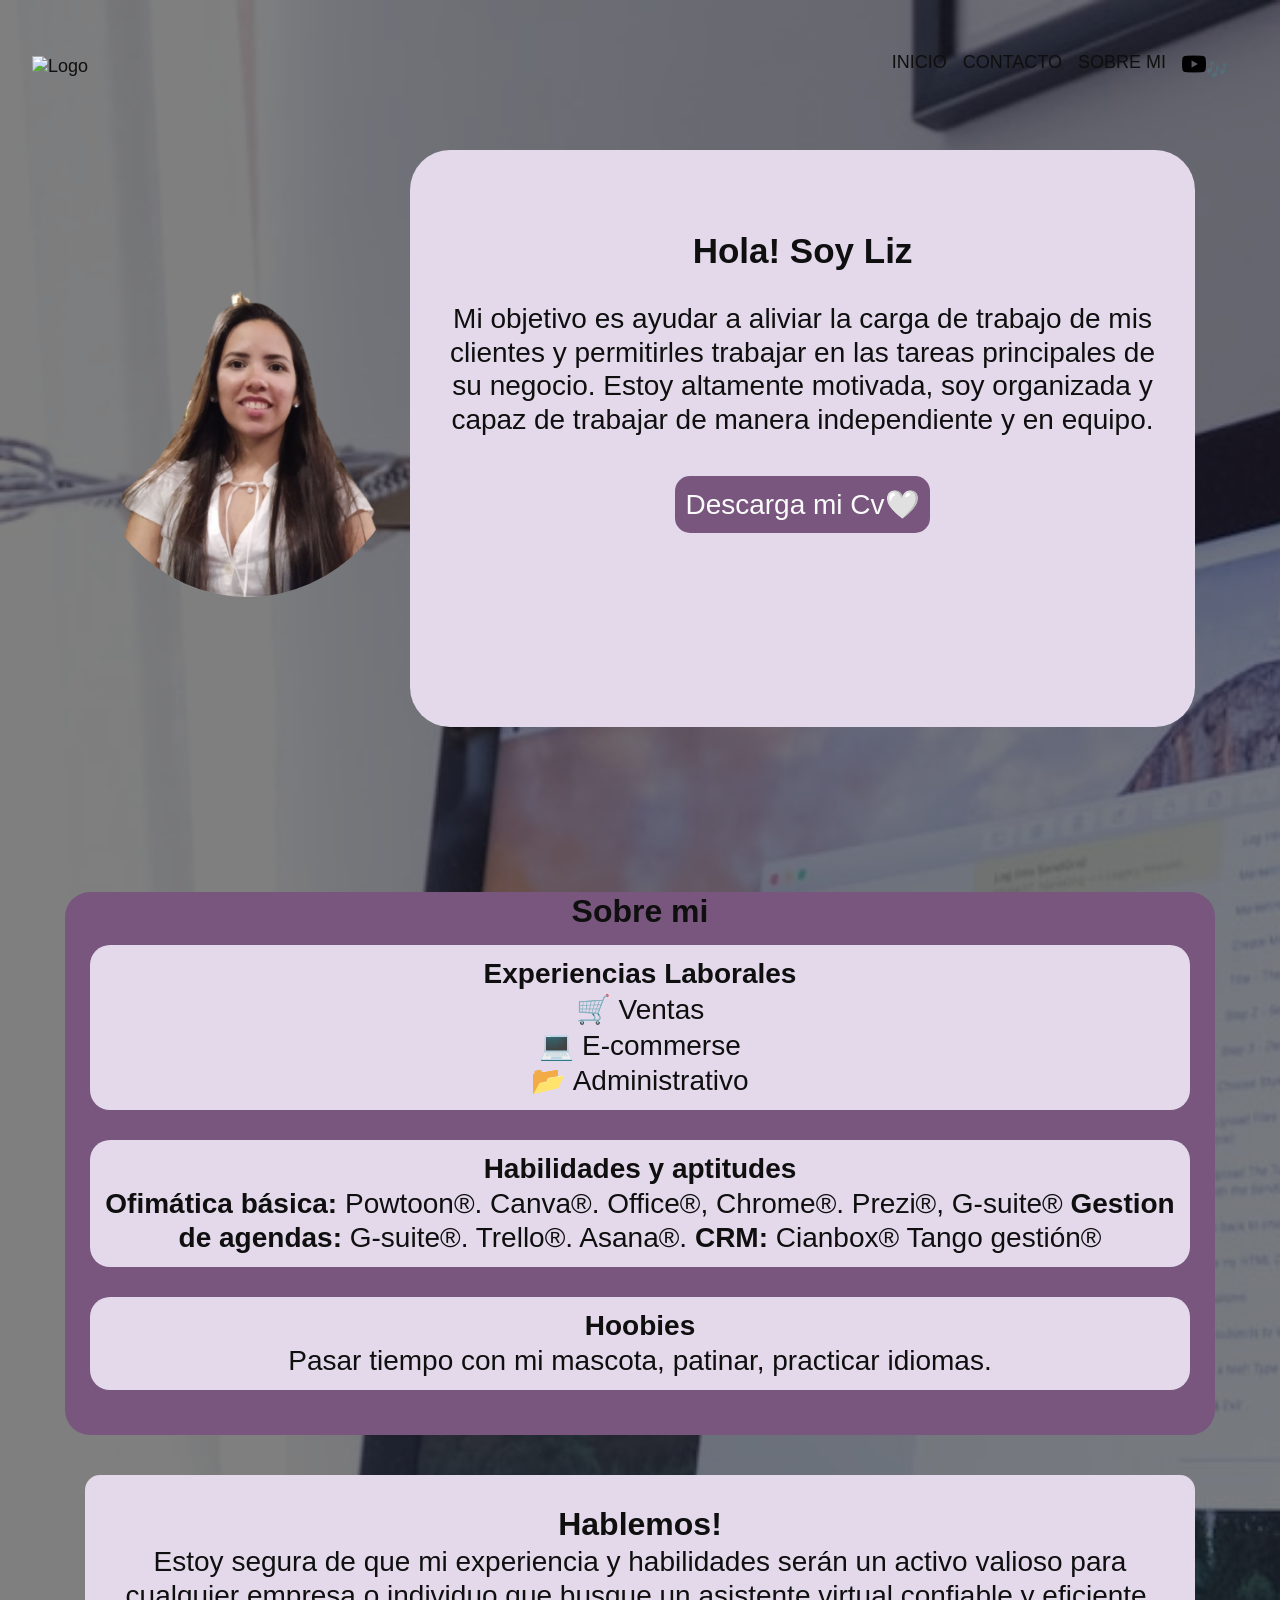
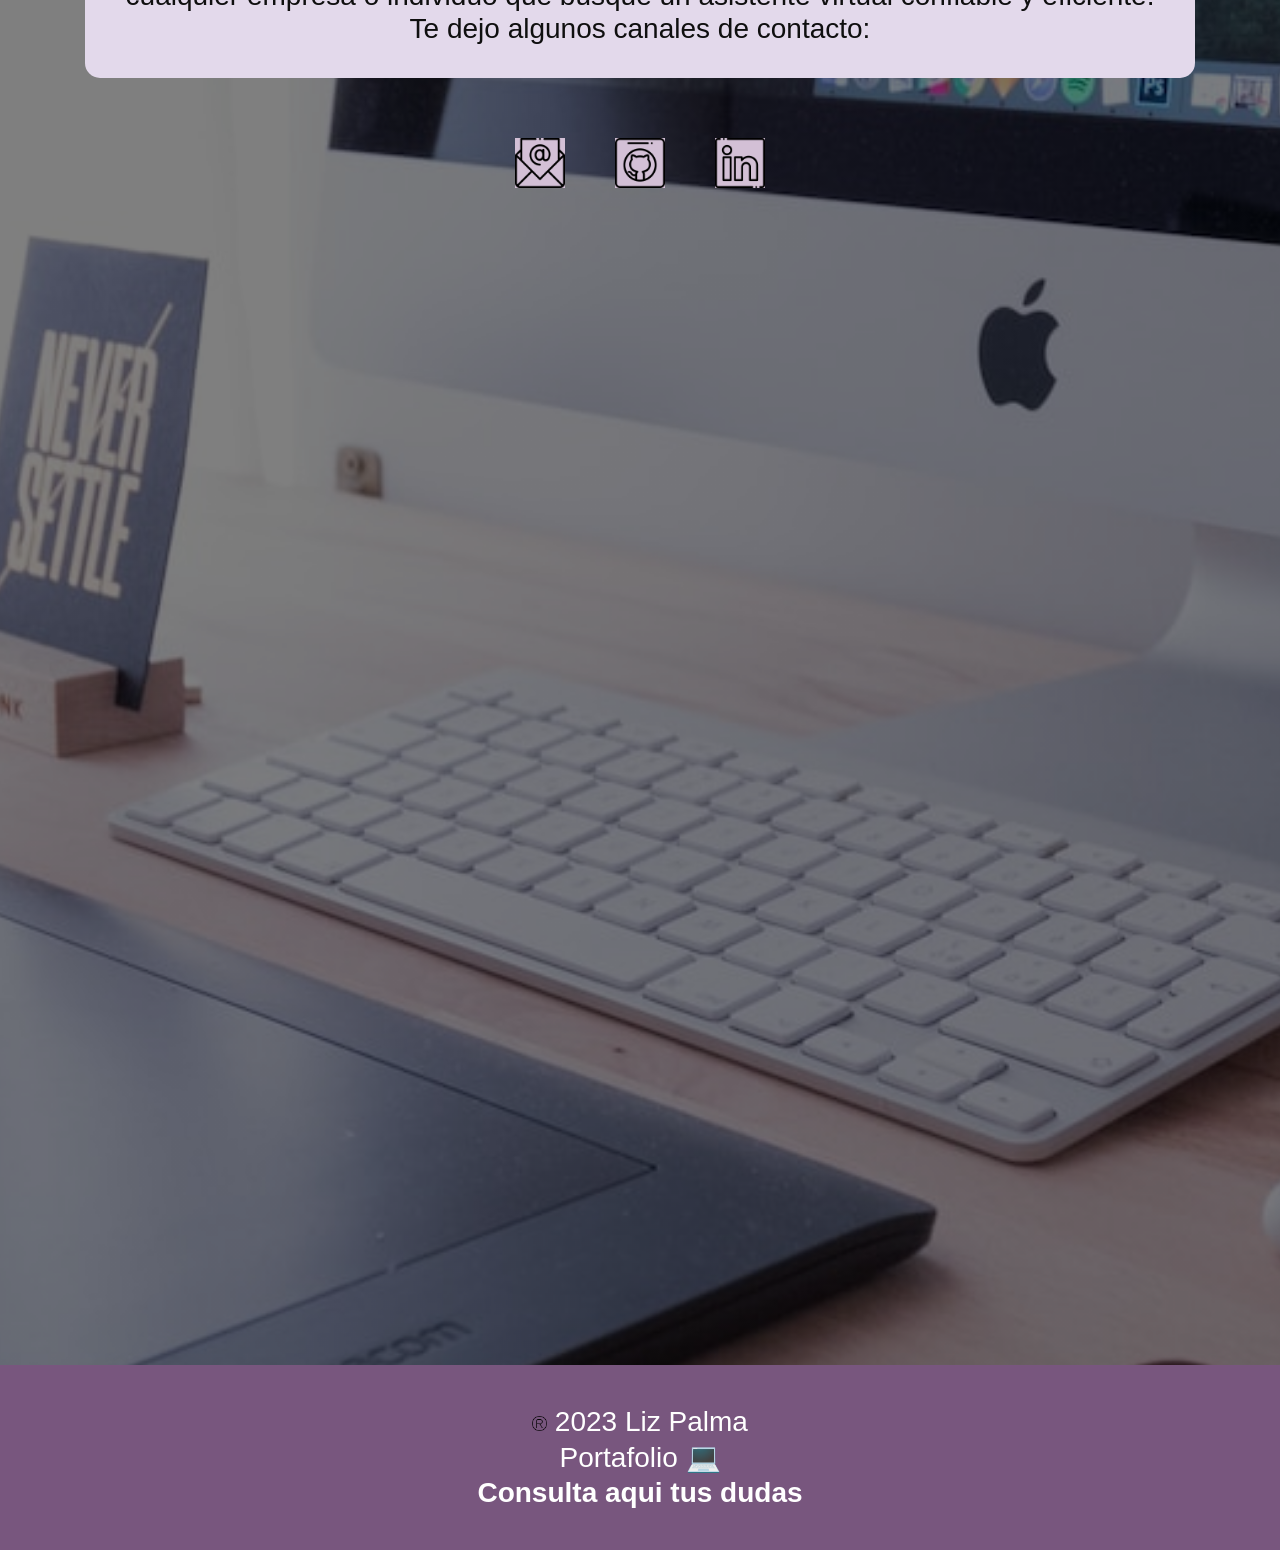
==== index.html @ 5be4402d "extraccion de index" ====
<!DOCTYPE html>
<html lang="es">
<head>
    <meta charset="UTF-8">
    <meta name="viewport" content="width=device-width, initial-scale=1.0">
    <title>Liz Palma</title>
    <link rel="stylesheet" href="/css/estilo.css">
    <link rel='stylesheet' href='https://cdn-uicons.flaticon.com/uicons-bold-rounded/css/uicons-bold-rounded.css'>
    <link rel="stylesheet" href='/html/formulario.html'>

</head>
<body >
 <!-- menu--> 
    <header>
  
        <img class="logo" src="/img/imagenes/log.png"  alt="Logo">
        <button id="abrir" class="abrir-menu"> <i class="fi fi-br-menu-burger"></i></button> 
        <nav class="nav" id="nav">
            <button id="cerrar" class="cerrar-menu"> <i class="fi fi-br-cross"></i></button>
            <ul class="nav-list">
                <li> <a href="#inicio">INICIO </a></li>
                <li> <a href="#contacto">CONTACTO</a></li>
                <li> <a href="#sobre-mi">SOBRE MI</a></li>       
                <li> <a href="https://www.youtube.com/@lofidreams26" target="_blank">
                 <img src="/img/iconos/youtube.png" alt="musica">🎶</a></li>
            </ul>
        </nav>
   
    </header>

<main>
    
 
<!--Inicio -->

    <section id="inicio">

        <figure>
            <img src="/img/imagenes/PerfilLiz.png" alt="imagen Liz" width="375">
        </figure>

        <article class="encabezado ">
            <h1>Hola! Soy Liz </h1>
        
        <p class="centrado">Mi objetivo es ayudar a aliviar la carga de trabajo de mis clientes y permitirles trabajar en las tareas
             principales de su negocio. 
            Estoy altamente motivada, soy organizada y capaz de trabajar de manera independiente y en equipo.</p>
        <button class="descarga-cv">
            <a href="/cv/communitymanager.pdf" download="Cv🤍">Descarga mi Cv🤍</a>
        </button>
    </article>    
    
    </section>
<br> <br> <br>
<!--Sobre mi-->    

    <section id="sobre-mi">

        <h2> Sobre mi </h2>

        <article class="experiencia "> 
            <p><strong> Experiencias Laborales</strong></p>
            <p> 🛒 Ventas </p>
            <p> 💻 E-commerse </p>
            <p> 📂 Administrativo</p>
         </article>

        <article class="experiencia">
            <p> <strong> Habilidades y aptitudes</strong></p>
            <p> <strong>Ofimática básica:</strong> 
                
                Powtoon®. Canva®. Office®,
               Chrome®. Prezi®, G-suite® 
               <strong>Gestion de agendas:</strong>
               G-suite®. Trello®. Asana®. 
             <strong>CRM: </strong>
               Cianbox® Tango gestión® </p>
         </article>
        <article class="experiencia ">
            <p> <strong>Hoobies</strong></p>
            <p> Pasar tiempo con mi mascota,
                patinar, practicar idiomas.
            </p>
            
             </article>

    </section>
    
   
<!-- Contacto -->

     <section id="contacto">

        <article class="centrado" >
            <h3>Hablemos!</h3>
            <p>Estoy segura de que mi experiencia y habilidades serán un activo valioso para cualquier empresa
               o individuo que busque un asistente virtual confiable y eficiente. Te dejo algunos canales de contacto:</p>
        </article>

    </section>

    <section  class="iconos">
        <ul>
            <li> <a href="mailto:lgpalma15@gmail.com" target="_blank"> <img src="/img/iconos/mail.png" alt="mail" width="50px"></li>
            <li> <a href="https://github.com/" target="_blank"><img src="/img/iconos/github.png" alt="gibhuh" width="50px"></a> </li>
            <li> <a href="https://www.linkedin.com/feed/" target="_blank"><img src="/img/iconos/linkedin.png" alt="linkedin" width="50px"></li>
        </ul>

    </section>

    
</main>
<!-- footer -->

<footer>
       
    <a href="#" > <img src="/img/iconos/registrado.png" alt="resgistrado" width="15px"> 2023 Liz Palma</a>
    <p> Portafolio 💻</p>
    <a href="/html/formulario.html" class="formulario" target="_blank"> <strong>Consulta aqui tus dudas </strong> </a>
 
</footer>
<!--javascript-->
    <!-- header -->
    <script type="text/javascript">
        window.addEventListener("scroll", function (){
            var header = document.querySelector("header");
            header.classList.toggle("abajo", window.scrollY>0);
        })
     </script>

    <script src="/js/main.js"></script>
</body>
</html>
---- css/estilo.css ----
/* Reset */
* {
    box-sizing: border-box;
    margin: 0;
    padding: 0;
    /* Para que el scrolleo en la one page sea suave */
    scroll-behavior: smooth;
}
/* Para quitar los puntos a los items de listas */
ul {
    list-style: none;
}

/* Para que los enlaces hereden el color de texto y no tengan subrayado */
a {
    text-decoration: none;
    color: inherit;
    font-size: 15px;
}
/* Fonts */

body {
    height: 350vh;
    position: relative;
    background-image: linear-gradient(
        rgba(0, 0, 0, 0.5),
        rgba(0, 0, 0, 0.5)),
        url(/img/imagenes/banner2.jpg);
    background-position: center center;
    background-repeat: no-repeat;    
    background-size: cover;    
    
    font-family: 'Lato', sans-serif;
    color: #0f0f0f;
    font-size: 18px;
    line-height: 1.2; 
}

/*Header*/

header {
    display: flex;
    align-items: center;
    justify-content: space-between;
    padding: 2rem;
   /* background-color: #e3d9eb;*/
    position: fixed;
    top: 0;
    left: 0;
    width: 100%;
}
header.abajo {
    background-color: rgba(55, 48, 58, 0.5);
    padding: 15px 20px;
}
.nav-list {
    display: flex;
    gap: 1rem;
}
nav a:hover{
    color: #9e8fa1;
    background-color: #353039;
    border-radius: 15px;
    padding: 8px;
}
.abrir-menu,
.cerrar-menu {
    display: none;
}

.logo {
    max-width: 6rem;
}
 

/* Este max-width es para que el contenido no se "estire" demasiado hacia los costados y
*  el margin: auto; para tenerlo centrado fácilmente ;)
*/

main {
    display: flex;
    flex-direction: column;
    align-items: center;
    justify-content: center;
    max-width: 1200px;
    margin: auto;
    width: 100%;
    text-align: center;
    padding: 50px 25px;
}

/* Inicio */

.centrado {
    margin: 20px 15px;
}

.encabezado {
    background-color: #e3d9eb;
    padding: 20px 10px;
    border-radius: 40px;
}
figure {
    align-items: center;
    margin-bottom: 25px;
}
figure img {
    padding: 100px 0 ;
    width: 325px;
    border-radius: 50%;
}

/*tipografia */

h1 {
    font-size: 25px;
}

h3, h2 {
    font-size: 20px;
}

p {
    font-size: 15px;
    margin: 2px;
}


/* boton de cv */

.descarga-cv {
    display: inline-flex;
    justify-content: center;
    padding: 12px 10px;
    background-color: #78567e;
    color: #fbfbfb;
    font-size: 20px;
    margin: 10px 30px;
    border-radius: 15px;
    border: none;
    cursor: pointer;
    transition: .3s ease all;
}

.descarga-cv a:hover {
    background-color: #a390aa;
    transition: background-color 0.3s;
    border-radius: 15px;
}

/* Sobre mi*/

#sobre-mi {
    flex-direction: column; 
    justify-content: center;
    padding: 20px ;
    background-color: #78567e;
    border-radius: 25px;
}

.experiencia {
    background-color: #e3d9eb;
    border-radius: 20px;
    margin: 15px;
}

/* Contacto */

#contacto {    
    background-color: #e3d9eb;
    border-radius: 15px;
    margin: 40px 20px;
}

.iconos ul {
    display: flex;
    justify-content:center;
    margin-bottom: 60px;
}

.iconos ul li img {
   margin: 20px 25px;
   background-color: #d3c0d6;
}

/* Footer */

footer {
    background-color: #78567e;
    color: #fff;
    text-align: center;
    position: absolute;
    bottom: 0;
    padding: 30px;
    width: 100%;
}
strong:hover {
    color: #c3aec7;
}


/*Responsive*/
@media screen and (max-width: 550px) {
    .experiencia p {
        flex-direction: row;
        background-color: #e3d9eb;
        border-radius: 20px;
        padding: 20px;
    }
    main {
        padding: 20px 25px ;
    }
    
    .abrir-menu,
    .cerrar-menu {
        display: block;
        border: 0;
        background-color: transparent;
        cursor: pointer;
    }
    .nav {
        display: flex;
        flex-direction: column;
        align-items: end;
        gap: 1rem;
        position: absolute;
        top: 0;
        right: 0;
        background-color: #866a8a;
        border-radius: 10px;
        padding: 2rem;
        box-shadow: 0 0 0 100vmax rgba(55, 34, 67, 0.5);

        opacity: 0;
        visibility: hidden;
    }
    .nav.visible {
        opacity: 1;
        visibility: visible;
    }
    .nav-list {
        flex-direction: column;
        align-items: end;
    }
}

/* tablet  */

@media (min-width:720px) {
    p, a{
        font-size: 20px;
    }

    h1 {
        font-size: 30px;
    }
    
    h2, h3 {
        font-size: 25px;
    }

    img.logo {
        width: 150px;
    }
    
    main {
        padding: 20px 25px;
    }
    .experiencia{
        padding: 10px;
    }
    .centrado{
        padding: 10px;
        border-radius: 10px;
    }
    footer {
        text-align: center;
        padding: 40px;
        font-size: 25px;
    }
    
}

/* Desktop */

@media (min-width:1024px) {
   
    section#inicio {
        display: flex;
        padding: 100px 20px;
    }

    img.logo {
        width: 200px;
    }

    main {
        padding: 50px 25px;
    }

    #sobre-mi {
        display: flex;
        justify-content: center;
        padding: 0px 10px 30px 10px ;
    } 
    
    .encabezado {
        padding: 80px 10px;
    }
    .descarga-cv {
        display: inline-flex;
        justify-content: center;
        padding: 12px 10px;
        background-color: #78567e;
        color: #fbfbfb;
        font-size: 20px;
        margin: 10px 0px 50px 0 ;
        border-radius: 15px;
        border: none;
        cursor: pointer;
        transition: .3s ease all;
    }
    
    p, a{
        font-size: 28px;
    }

    h1 {
        font-size: 35px;
    }
    
    h2, h3 {
        font-size: 32px;
    }
   #nav.nav {
        padding: 20px;
    }
    #nav.nav li a {
        font-size: large;
    }
    footer {
        text-align: center;
        padding: 40px;
        font-size: 25px;
    }
    
}
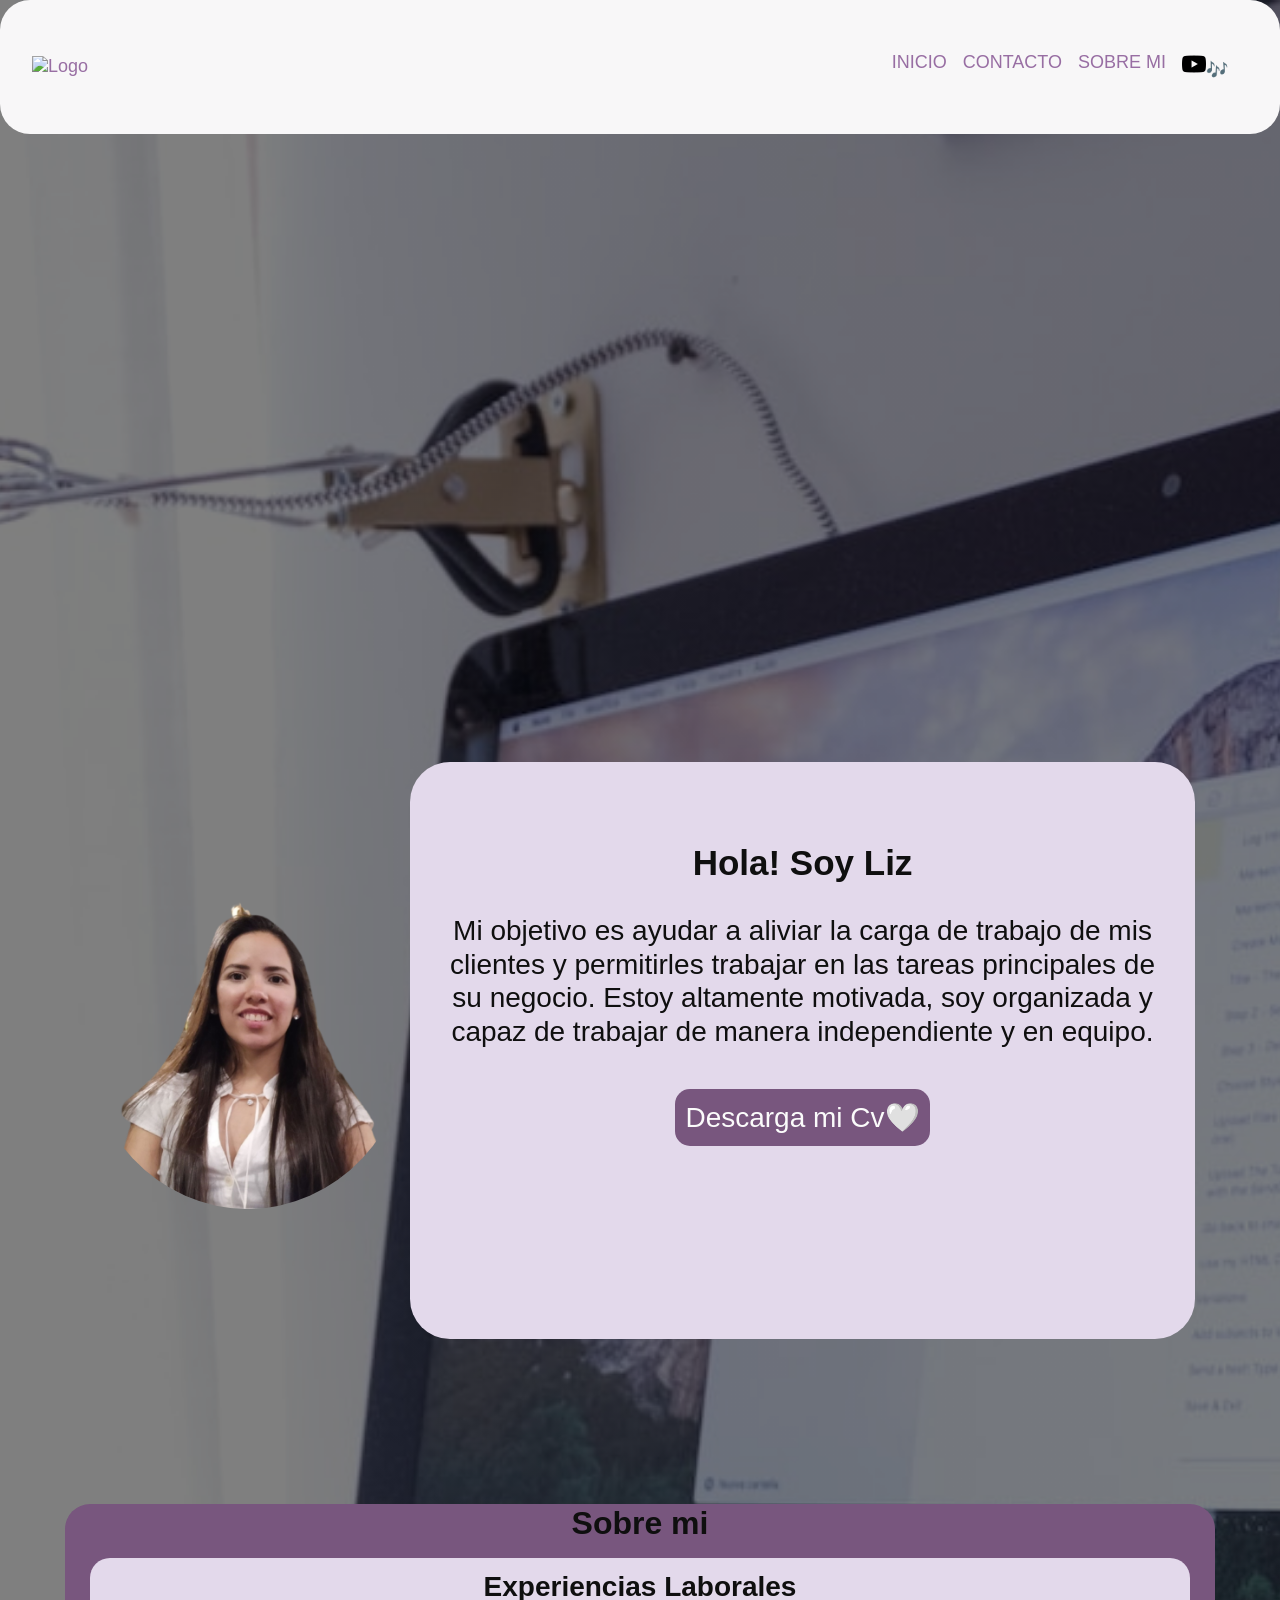
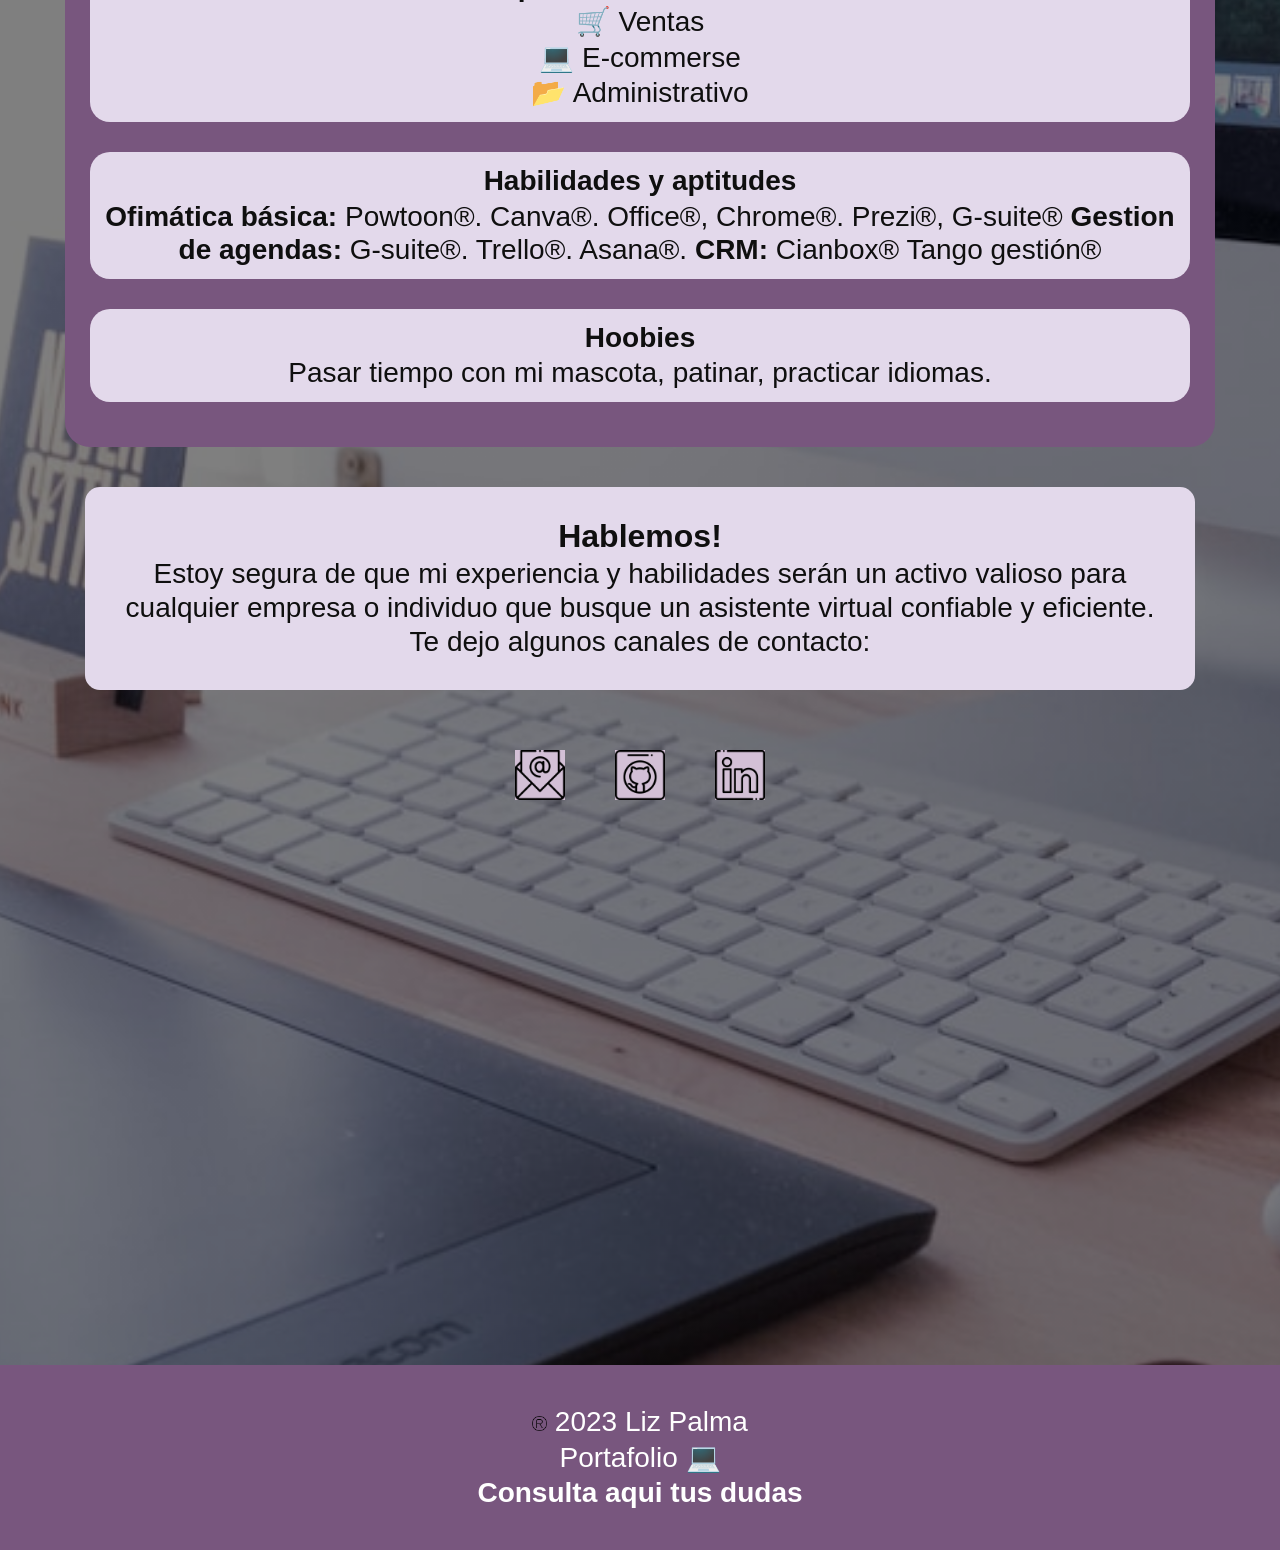
==== commit 47d0539b: "modificaciones" ====
--- a/index.html
+++ b/index.html
@@ -4,9 +4,10 @@
     <meta charset="UTF-8">
     <meta name="viewport" content="width=device-width, initial-scale=1.0">
     <title>Liz Palma</title>
-    <link rel="stylesheet" href="/css/estilo.css">
+    <link rel="stylesheet" href="/estilo.css">
+    <link rel="stylesheet" href="/formulario.css">
     <link rel='stylesheet' href='https://cdn-uicons.flaticon.com/uicons-bold-rounded/css/uicons-bold-rounded.css'>
-    <link rel="stylesheet" href='/html/formulario.html'>
+    
 
 </head>
 <body >
@@ -116,7 +117,7 @@
        
     <a href="#" > <img src="/img/iconos/registrado.png" alt="resgistrado" width="15px"> 2023 Liz Palma</a>
     <p> Portafolio 💻</p>
-    <a href="/html/formulario.html" class="formulario" target="_blank"> <strong>Consulta aqui tus dudas </strong> </a>
+    <a href="/formulario.html" class="formulario" target="_blank"> <strong>Consulta aqui tus dudas </strong> </a>
  
 </footer>
 <!--javascript-->
@@ -128,6 +129,6 @@
         })
      </script>
 
-    <script src="/js/main.js"></script>
+    <script src="/main.js"></script>
 </body>
 </html>
--- a/estilo.css
+++ b/estilo.css
@@ -0,0 +1,347 @@
+/* Reset */
+* {
+    box-sizing: border-box;
+    margin: 0;
+    padding: 0;
+    /* Para que el scrolleo en la one page sea suave */
+    scroll-behavior: smooth;
+}
+/* Para quitar los puntos a los items de listas */
+ul {
+    list-style: none;
+}
+
+/* Para que los enlaces hereden el color de texto y no tengan subrayado */
+a {
+    text-decoration: none;
+    color: inherit;
+    font-size: 15px;
+}
+/* Fonts */
+
+body {
+    height: 350vh;
+    position: relative;
+    background-image: linear-gradient(
+        rgba(0, 0, 0, 0.5),
+        rgba(0, 0, 0, 0.5)),
+        url(/img/imagenes/banner2.jpg);
+    background-position: center center;
+    background-repeat: no-repeat;    
+    background-size: cover;    
+    
+    font-family: 'Lato', sans-serif;
+    color: #0f0f0f;
+    font-size: 18px;
+    line-height: 1.2; 
+}
+
+/*Header*/
+
+header {
+    display: flex;
+    align-items: center;
+    justify-content: space-between;
+    padding: 2rem;
+   /* background-color: #e3d9eb;*/
+    position: fixed;
+    top: 0;
+    left: 0;
+    width: 100%;
+}
+header.abajo {
+    background-color: rgba(55, 48, 58, 0.5);
+    padding: 15px 20px;
+}
+.nav-list {
+    display: flex;
+    gap: 1rem;
+}
+nav a:hover{
+    color: #9e8fa1;
+    background-color: #353039;
+    border-radius: 15px;
+    padding: 8px;
+}
+.abrir-menu,
+.cerrar-menu {
+    display: none;
+}
+
+.logo {
+    max-width: 6rem;
+}
+ 
+
+/* Este max-width es para que el contenido no se "estire" demasiado hacia los costados y
+*  el margin: auto; para tenerlo centrado fácilmente ;)
+*/
+
+main {
+    display: flex;
+    flex-direction: column;
+    align-items: center;
+    justify-content: center;
+    max-width: 1200px;
+    margin: auto;
+    width: 100%;
+    text-align: center;
+    padding: 50px 25px;
+}
+
+/* Inicio */
+
+.centrado {
+    margin: 20px 15px;
+}
+
+.encabezado {
+    background-color: #e3d9eb;
+    padding: 20px 10px;
+    border-radius: 40px;
+}
+figure {
+    align-items: center;
+    margin-bottom: 25px;
+}
+figure img {
+    padding: 100px 0 ;
+    width: 325px;
+    border-radius: 50%;
+}
+
+/*tipografia */
+
+h1 {
+    font-size: 25px;
+}
+
+h3, h2 {
+    font-size: 20px;
+}
+
+p {
+    font-size: 15px;
+    margin: 2px;
+}
+
+
+/* boton de cv */
+
+.descarga-cv {
+    display: inline-flex;
+    justify-content: center;
+    padding: 12px 10px;
+    background-color: #78567e;
+    color: #fbfbfb;
+    font-size: 20px;
+    margin: 10px 30px;
+    border-radius: 15px;
+    border: none;
+    cursor: pointer;
+    transition: .3s ease all;
+}
+
+.descarga-cv a:hover {
+    background-color: #a390aa;
+    transition: background-color 0.3s;
+    border-radius: 15px;
+}
+
+/* Sobre mi*/
+
+#sobre-mi {
+    flex-direction: column; 
+    justify-content: center;
+    padding: 20px ;
+    background-color: #78567e;
+    border-radius: 25px;
+}
+
+.experiencia {
+    background-color: #e3d9eb;
+    border-radius: 20px;
+    margin: 15px;
+}
+
+/* Contacto */
+
+#contacto {    
+    background-color: #e3d9eb;
+    border-radius: 15px;
+    margin: 40px 20px;
+}
+
+.iconos ul {
+    display: flex;
+    justify-content:center;
+    margin-bottom: 60px;
+}
+
+.iconos ul li img {
+   margin: 20px 25px;
+   background-color: #d3c0d6;
+}
+
+/* Footer */
+
+footer {
+    background-color: #78567e;
+    color: #fff;
+    text-align: center;
+    position: absolute;
+    bottom: 0;
+    padding: 30px;
+    width: 100%;
+}
+strong:hover {
+    color: #c3aec7;
+}
+
+
+/*Responsive*/
+@media screen and (max-width: 550px) {
+    .experiencia p {
+        flex-direction: row;
+        background-color: #e3d9eb;
+        border-radius: 20px;
+        padding: 20px;
+    }
+    main {
+        padding: 20px 25px ;
+    }
+    
+    .abrir-menu,
+    .cerrar-menu {
+        display: block;
+        border: 0;
+        background-color: transparent;
+        cursor: pointer;
+    }
+    .nav {
+        display: flex;
+        flex-direction: column;
+        align-items: end;
+        gap: 1rem;
+        position: absolute;
+        top: 0;
+        right: 0;
+        background-color: #866a8a;
+        border-radius: 10px;
+        padding: 2rem;
+        box-shadow: 0 0 0 100vmax rgba(55, 34, 67, 0.5);
+
+        opacity: 0;
+        visibility: hidden;
+    }
+    .nav.visible {
+        opacity: 1;
+        visibility: visible;
+    }
+    .nav-list {
+        flex-direction: column;
+        align-items: end;
+    }
+}
+
+/* tablet  */
+
+@media (min-width:720px) {
+    p, a{
+        font-size: 20px;
+    }
+
+    h1 {
+        font-size: 30px;
+    }
+    
+    h2, h3 {
+        font-size: 25px;
+    }
+
+    img.logo {
+        width: 150px;
+    }
+    
+    main {
+        padding: 20px 25px;
+    }
+    .experiencia{
+        padding: 10px;
+    }
+    .centrado{
+        padding: 10px;
+        border-radius: 10px;
+    }
+    footer {
+        text-align: center;
+        padding: 40px;
+        font-size: 25px;
+    }
+    
+}
+
+/* Desktop */
+
+@media (min-width:1024px) {
+   
+    section#inicio {
+        display: flex;
+        padding: 100px 20px;
+    }
+
+    img.logo {
+        width: 200px;
+    }
+
+    main {
+        padding: 50px 25px;
+    }
+
+    #sobre-mi {
+        display: flex;
+        justify-content: center;
+        padding: 0px 10px 30px 10px ;
+    } 
+    
+    .encabezado {
+        padding: 80px 10px;
+    }
+    .descarga-cv {
+        display: inline-flex;
+        justify-content: center;
+        padding: 12px 10px;
+        background-color: #78567e;
+        color: #fbfbfb;
+        font-size: 20px;
+        margin: 10px 0px 50px 0 ;
+        border-radius: 15px;
+        border: none;
+        cursor: pointer;
+        transition: .3s ease all;
+    }
+    
+    p, a{
+        font-size: 28px;
+    }
+
+    h1 {
+        font-size: 35px;
+    }
+    
+    h2, h3 {
+        font-size: 32px;
+    }
+   #nav.nav {
+        padding: 20px;
+    }
+    #nav.nav li a {
+        font-size: large;
+    }
+    footer {
+        text-align: center;
+        padding: 40px;
+        font-size: 25px;
+    }
+    
+}
--- a/formulario.css
+++ b/formulario.css
@@ -0,0 +1,108 @@
+/*formulario*/
+
+/*reset*/
+* {
+    margin: 0;
+    padding: 0;
+    box-sizing: border-box;
+ }
+/*Diseño del form*/
+
+body {
+    background-color: #e8e3ea;
+    font-family: Arial, Helvetica, sans-serif;
+    display: flex;
+    justify-content: center;
+    align-items: center;
+    min-height: 100vh;
+}
+.form-contact {
+    background: linear-gradient(
+        50deg, rgb(148, 134, 158)50%,
+        rgba(144, 145, 154, 0.7)
+    ), url(/img/imagenes/banner2.jpg);
+    background-position: center;
+    background-repeat: no-repeat;
+    background-size: cover;
+    padding: 50px;
+    width: 330px;
+    border-radius: 25px;
+}
+header {
+    width: 100%;
+    background-color: #f8f7f8;
+    overflow: hidden;
+    color: rgb(152, 110, 163);
+    border-radius: 30px;
+}
+header span {
+    font-size: 100px;
+    display: block;
+    text-align: center;
+    padding: 2rem;
+}
+.contact {
+    padding: .7rem;
+    overflow: hidden;
+    color: #3f093f;
+}
+.contact label, .contact input, .contact textarea {
+    display: block;
+    width: 100%;
+    margin-bottom: 8px;
+}
+.contact label {
+    font-weight: 600;
+}
+.contact input:not([type="submit"]), .contact textarea {
+    border: none;
+    border-bottom: 2px solid  rgb(152, 110, 163);
+    margin-bottom: 10px;
+    font-size: 15px;
+    outline: none;
+    border-radius: 10px;
+    padding: 5px;
+}
+.contact textarea {
+    min-height: 100px;
+}
+
+input[type="submit"] {
+    padding: 20px;
+    border: none;
+    background-color: rgb(152, 110, 163);
+    font-size: 15px;
+    cursor: pointer;
+    border-radius: 10px;
+}
+input[type="submit"]:hover {
+    color: #641964;
+    background-color: rgb(166, 135, 173);
+}
+
+
+/*responsive*/ 
+@media (min-width:720px){
+    .form-contact {
+        width: 500px;
+    }
+}
+
+@media (min-width:1024px) {
+    .form-contact {
+        width: 600px;
+    }
+}
+
+
+
+
+
+
+
+
+
+
+
+
+
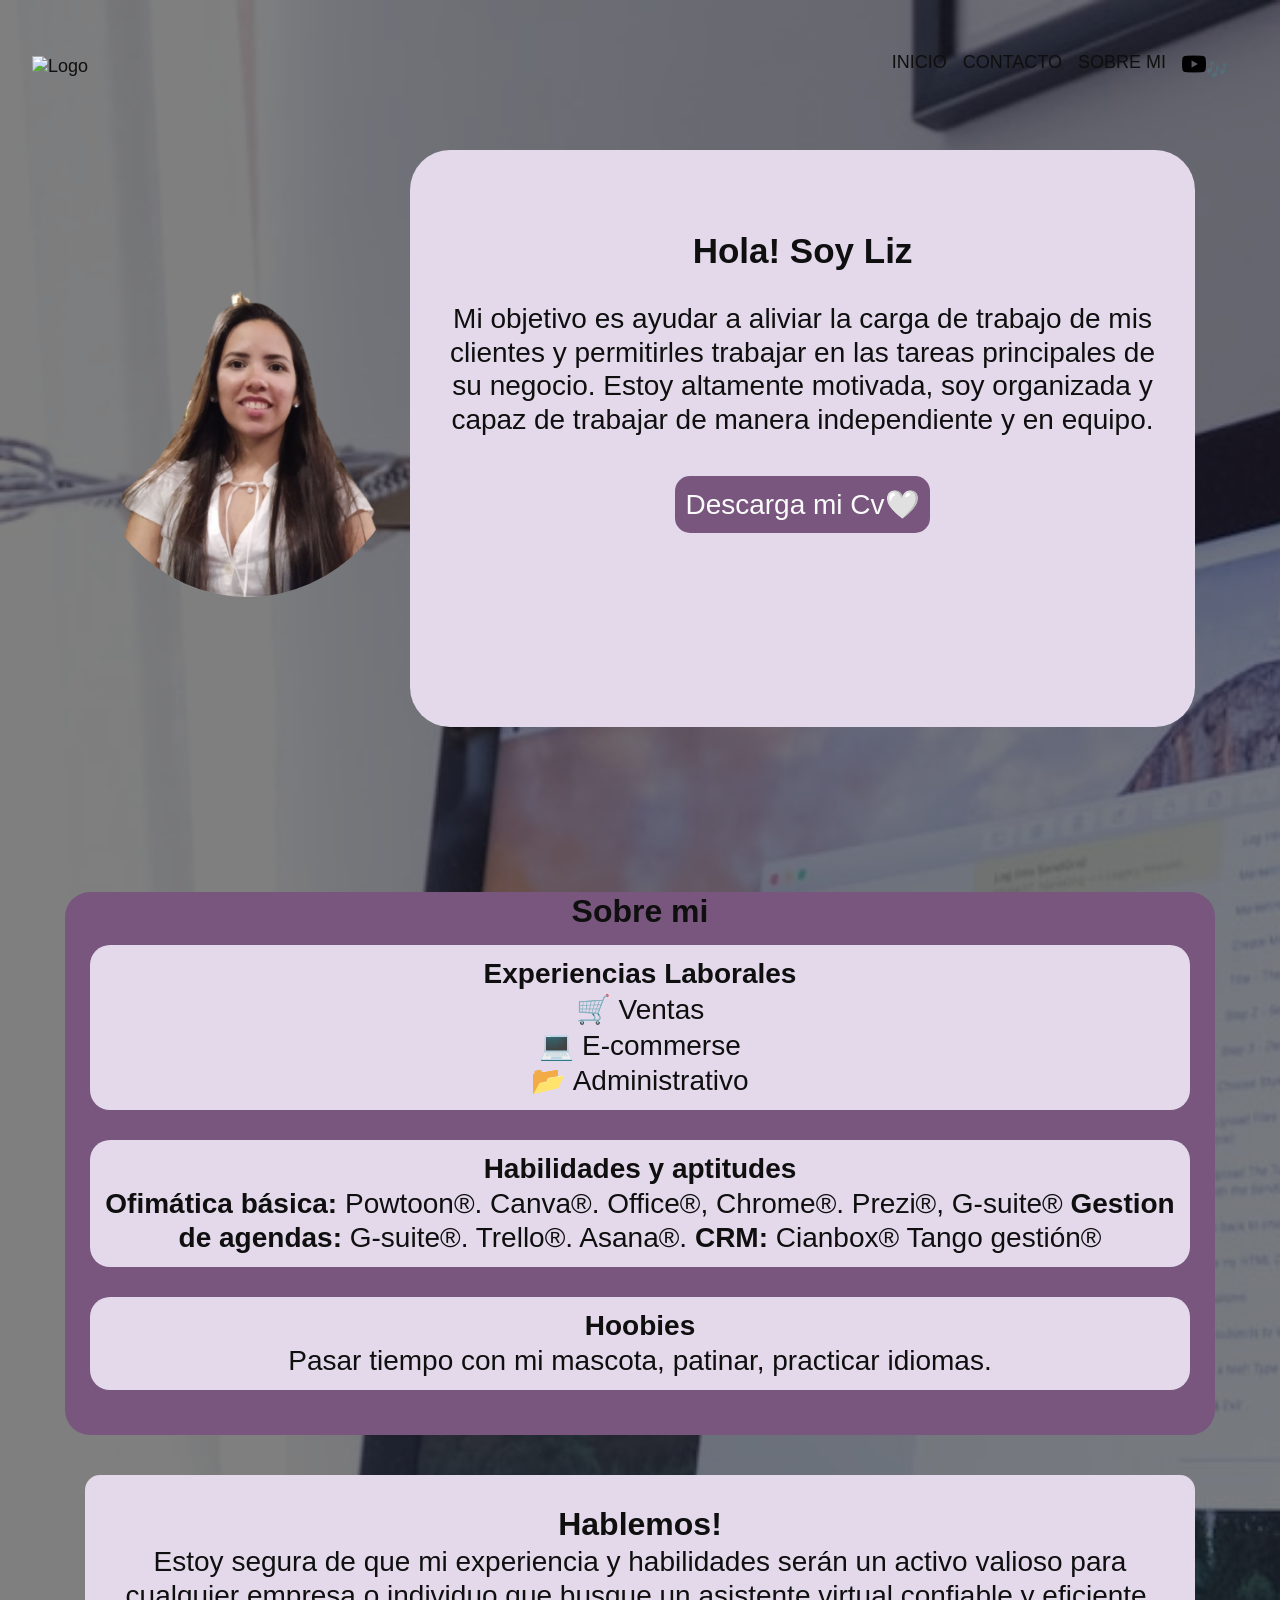
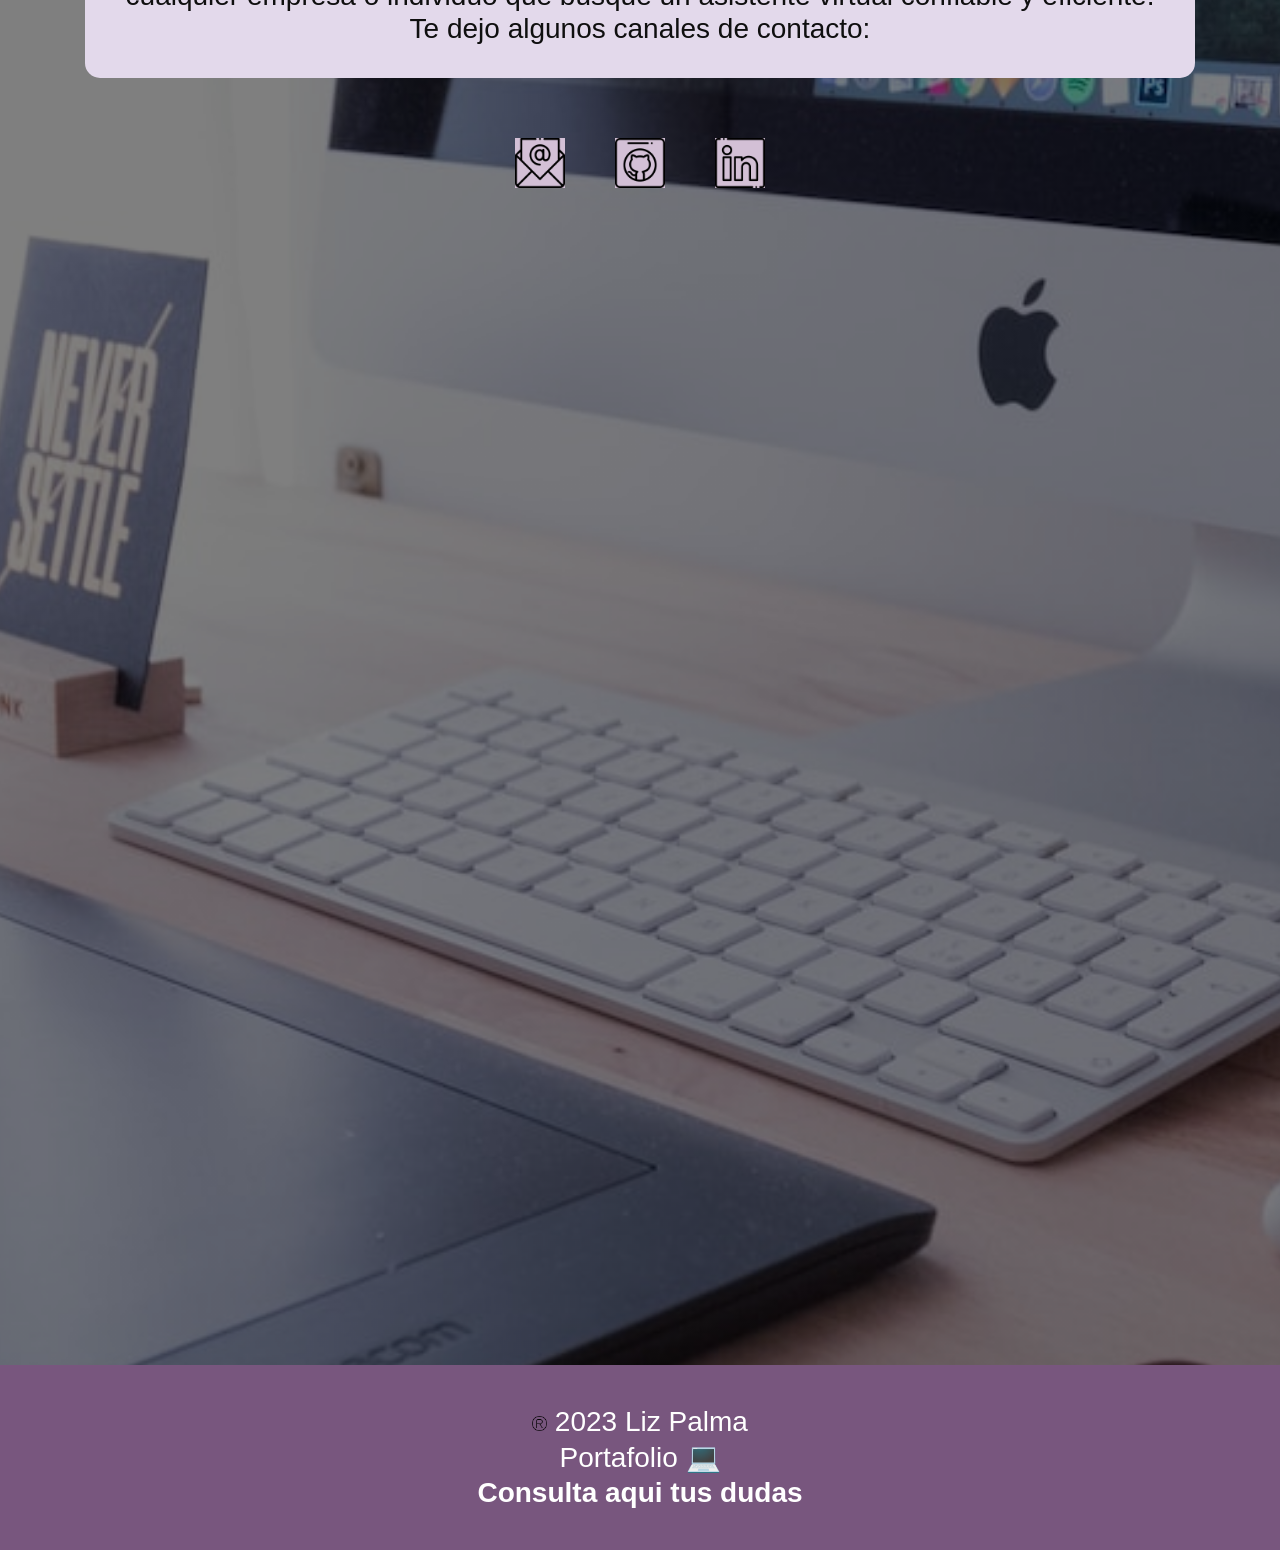
==== commit f1070901: "error de enlance" ====
--- a/index.html
+++ b/index.html
@@ -5,7 +5,7 @@
     <meta name="viewport" content="width=device-width, initial-scale=1.0">
     <title>Liz Palma</title>
     <link rel="stylesheet" href="/estilo.css">
-    <link rel="stylesheet" href="/formulario.css">
+  
     <link rel='stylesheet' href='https://cdn-uicons.flaticon.com/uicons-bold-rounded/css/uicons-bold-rounded.css'>
     
 
